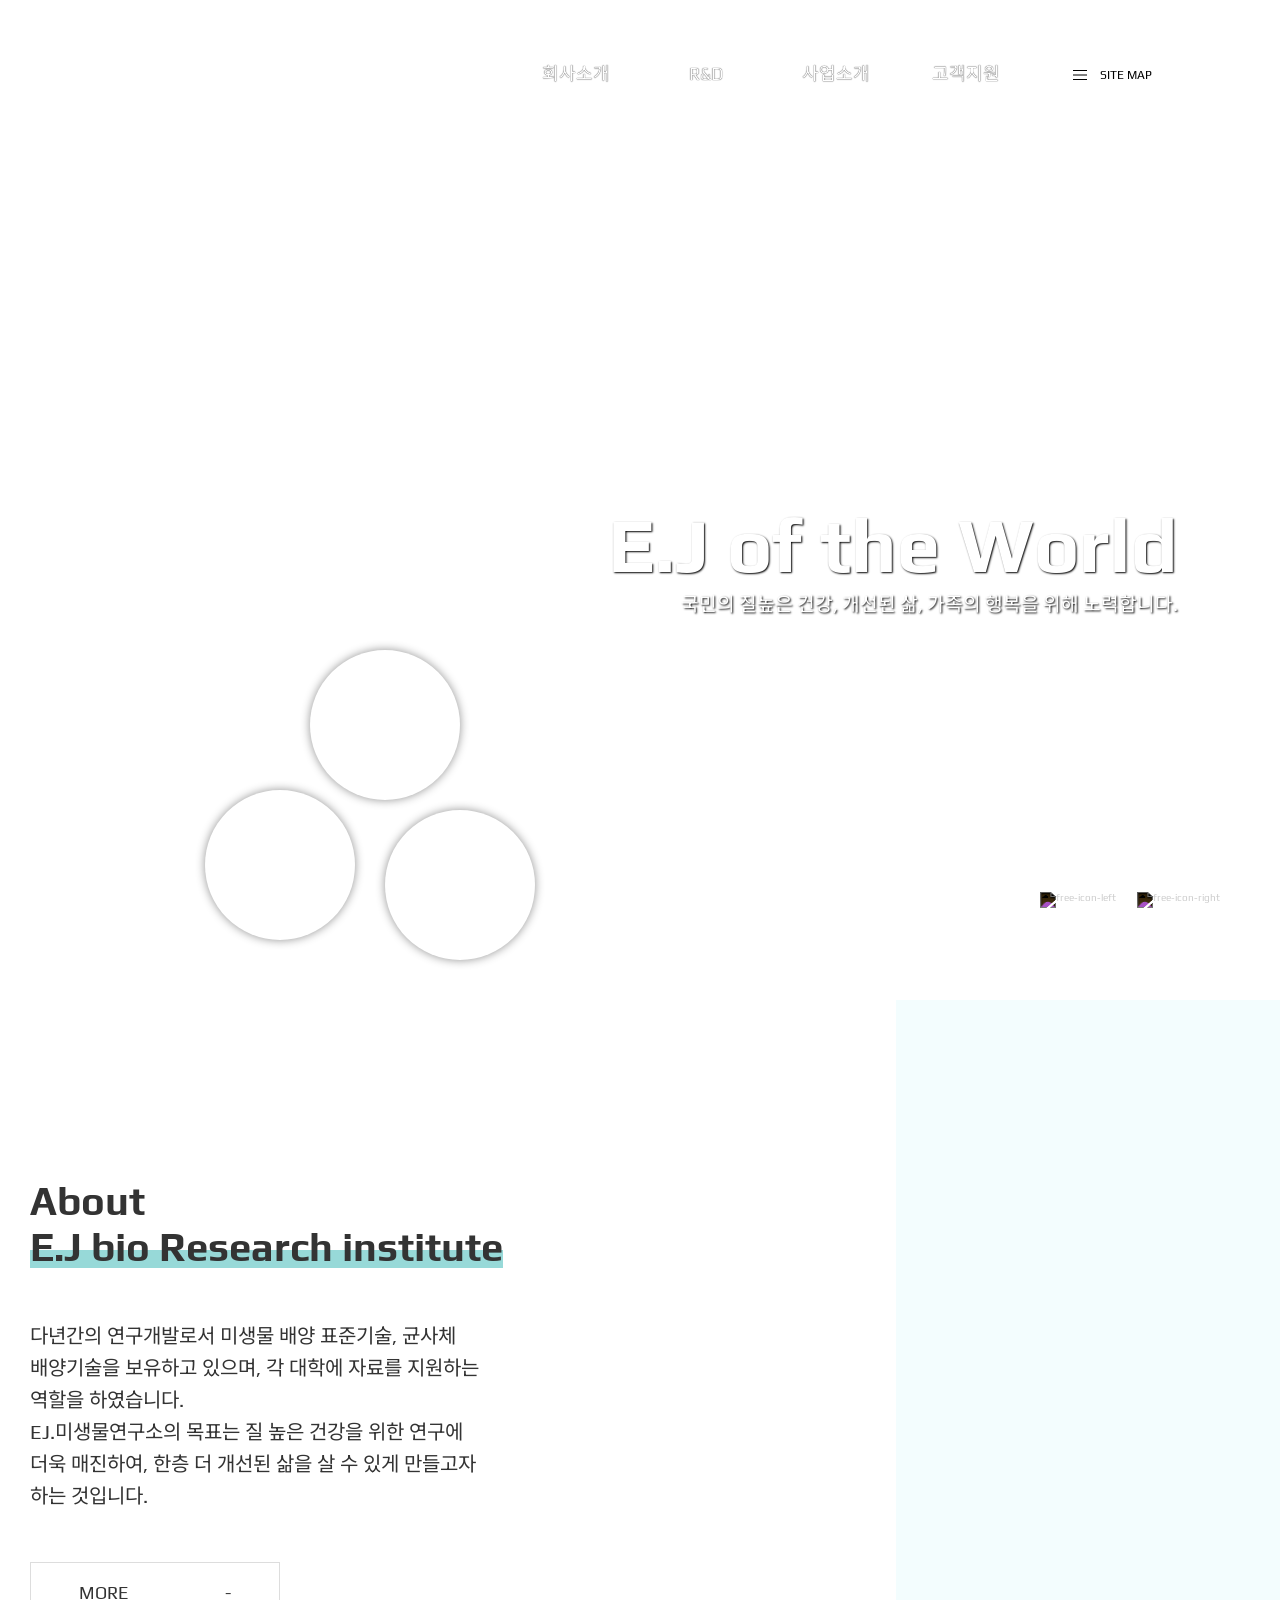
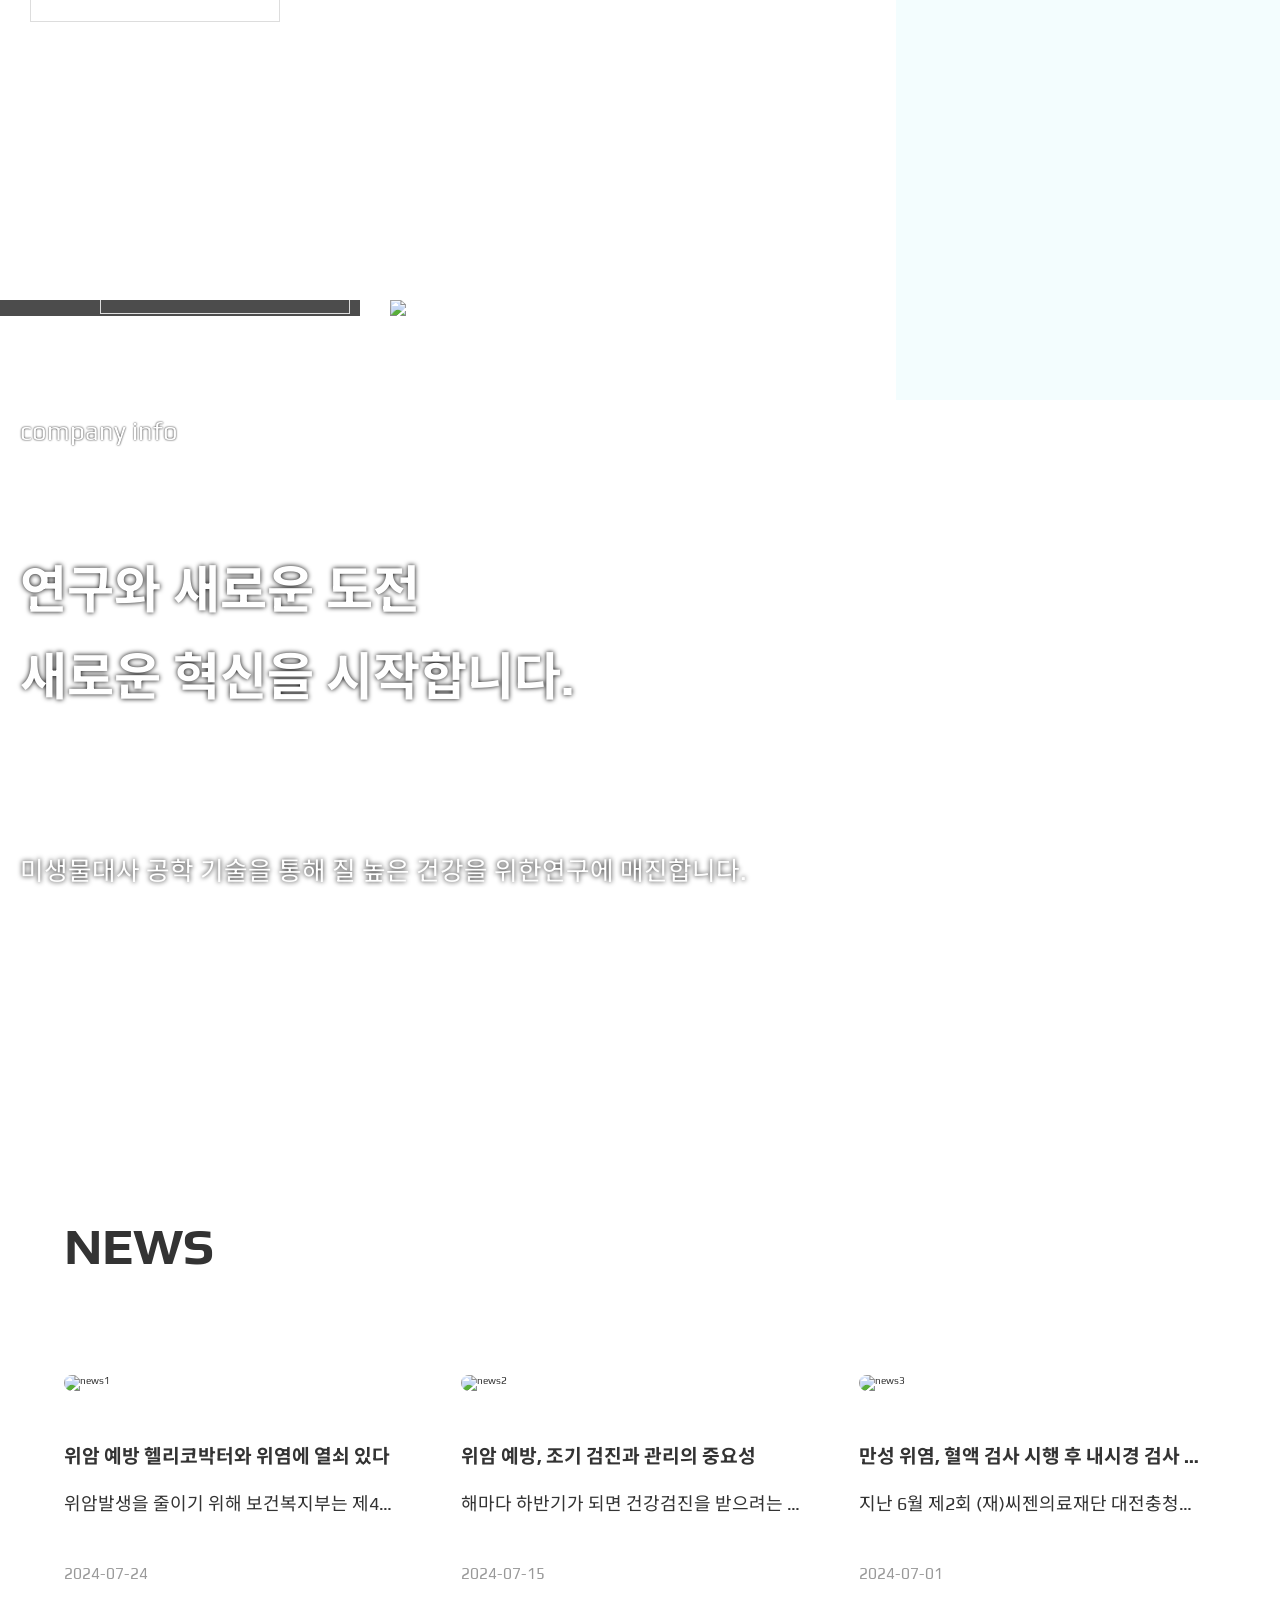
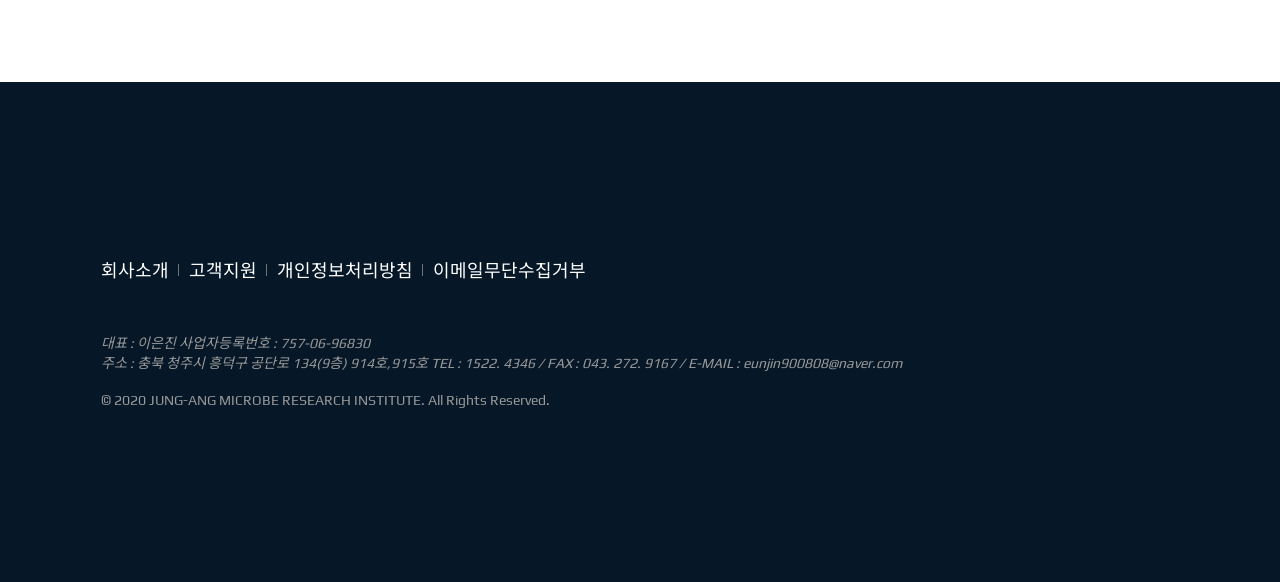
==== index.html @ 676cb013 "Add files via upload" ====
<!DOCTYPE html>
<html lang="en">
<head>
    <meta charset="UTF-8">
    <meta name="viewport" content="width=device-width, initial-scale=1.0">
    <title>Document</title>
    <link rel="stylesheet" href="css/reset.css">
    <link rel="stylesheet" href="css/main.css">
    <link rel="stylesheet" href="css/jquery.bxslider.min.css">
    <link rel="stylesheet" href="css/slick.css">
    <link rel="stylesheet" href="css/media.css">
    <link rel="stylesheet" href="css/aos.css">
    <script src="js/jquery-3.7.1.js"></script>
    <script src="js/main.js"></script>
    <script src="js/jquery.bxslider.js"></script>
    <script src="js/slick.js"></script>
    <script src="js/aos.js"></script>

</head>
<body>
    <div id="wrap">
        <header id="header">

            <div class="left">
                <div class="logo"><a href="index.html"></a></div>
                <div class="left_back">
                    <div></div>
                    <div></div>
                    <div></div>
                    <div></div>
                    <div></div>
                </div>
                    <ul class="img_button" id="bx-pager">
                        <li><a data-slide-index="0" href="#" class="img_button1"></a></li>
                        <li><a data-slide-index="1" href="#" class="img_button2"></a></li>
                        <li><a data-slide-index="2" href="#" class="img_button3"></a></li>
                    </ul><!-- img_button -->
            </div>

            <div class="right">
                <div class="slide_img">
                    <div class="slide_img_title" data-aos="fade-down">
                        <h1>E.J of the World</h1>
                        <p>국민의 질높은 건강, 개선된 삶, 가족의 행복을 위해 노력합니다.</p>
                    </div>
                    <ul class="bxslider bxslider-box">
                        <li class="bxslider_img1">
                            <div class="slide_move_img1"></div>
                        </li>
                        <li class="bxslider_img2">
                            <div class="slide_move_img2"></div>
                        </li>
                        <li class="bxslider_img3">
                            <div class="slide_move_img3"></div>
                        </li>
                    </ul>
                </div>

                <div class="button">
                    <a href="#">
                        <div class="prev" id="slider-prev"></div>
                    </a>
                    <a href="#">
                        <div class="next" id="slider-next"></div>
                    </a>
                </div><!-- button -->

            </div><!-- right -->

            <div class="h_inner">
                <nav class="nav">
                    <div class="logo"><a href="index.html"></a></div>
                    <ul class="main_menu">
                        <li><a href="#">회사소개</a>
                            <div class="line-container">
                                <div class="line"></div>
                            </div>
                            <ul class="sub">
                                <li><a href="sub1.html">인사말</a></li>
                                <li><a href="sub2.html">회사소개</a></li>
                                <li><a href="sub2.html">회사연혁</a></li>
                                <li><a href="sub1.html">cl소개</a></li>
                                <li><a href="sub1.html">찾아오시는길</a></li>
                            </ul><!-- sub -->
                        </li>
                        <li><a href="#">R&D</a>
                            <div class="line-container">
                                <div class="line"></div>
                            </div>
                            <ul class="sub">
                                <li><a href="sub4.html">연구소소개</a></li>
                                <li><a href="sub3.html">연구분야</a></li>
                                <li><a href="sub4.html">특허 및 상표등록</a></li>
                            </ul><!-- sub -->
                        </li>
                        <li><a href="#">사업소개</a>
                            <div class="line-container">
                                <div class="line"></div>
                            </div>
                            <ul class="sub">
                                <li><a href="sub5.html">의약품사업</a></li>
                                <li><a href="sub5.html">컨슈머사업</a></li>
                            </ul><!-- sub -->
                        </li>
                        <li><a href="#">고객지원</a>
                            <div class="line-container">
                                <div class="line"></div>
                            </div>
                            <ul class="sub">
                                <li><a href="sub6.html">문의게시판</a></li>
                                <li><a href="sub6.html">공지사항</a></li>
                            </ul><!-- sub -->
                        </li>
                        <li class="site_map">
                            <div>
                                <span></span>
                                <span></span>
                                <span></span>
                            </div>
                            <p>SITE MAP</p>
                        </li><!-- site_map -->
                        
                        <li class="lang">
                            <div><a href="#"></a></div>
                            <ul class="lang_sub">
                                <li><a href="#">KR</a></li>
                                <li><a href="#">EN</a></li>
                                <li><a href="#">CH</a></li>
                            </ul>
                        </li>
                    </ul><!-- main_menu -->
                </nav><!-- nav -->
                
                
                
            </div><!-- h_inner -->

            <!-- mobile -->
            
                <a href="#" class="m_cursor">
                    <div class="m-btn">
                            <span class="m_line"></span>
                            <span class="m_line"></span>
                            <span class="m_line"></span>
                    </div><!-- m-btn -->
                </a>


                <div class="m_right">
                    <div class="m_right_menu">
                        <a href="#" class="m_cursor">
                            <div class="m-btn">
                                    <span class="m_line"></span>
                                    <span class="m_line"></span>
                                    <span class="m_line"></span>
                            </div><!-- m-btn -->
                        </a>
                        <h2 class="m_logo"><a href="index.html"></a></h2>
                        
                        <ul class="m_util">
                            <li><a href="#"><svg xmlns="http://www.w3.org/2000/svg" viewBox="0 0 448 512"><!--!Font Awesome Free 6.6.0 by @fontawesome - https://fontawesome.com License - https://fontawesome.com/license/free Copyright 2024 Fonticons, Inc.--><path fill="#666666" d="M224 256A128 128 0 1 0 224 0a128 128 0 1 0 0 256zm-45.7 48C79.8 304 0 383.8 0 482.3C0 498.7 13.3 512 29.7 512l388.6 0c16.4 0 29.7-13.3 29.7-29.7C448 383.8 368.2 304 269.7 304l-91.4 0z"/></svg><span>로그인</span></a></li>
                            <li><a href="#"><svg xmlns="http://www.w3.org/2000/svg" viewBox="0 0 576 512"><!--!Font Awesome Free 6.6.0 by @fontawesome - https://fontawesome.com License - https://fontawesome.com/license/free Copyright 2024 Fonticons, Inc.--><path fill="#666666" d="M575.8 255.5c0 18-15 32.1-32 32.1l-32 0 .7 160.2c0 2.7-.2 5.4-.5 8.1l0 16.2c0 22.1-17.9 40-40 40l-16 0c-1.1 0-2.2 0-3.3-.1c-1.4 .1-2.8 .1-4.2 .1L416 512l-24 0c-22.1 0-40-17.9-40-40l0-24 0-64c0-17.7-14.3-32-32-32l-64 0c-17.7 0-32 14.3-32 32l0 64 0 24c0 22.1-17.9 40-40 40l-24 0-31.9 0c-1.5 0-3-.1-4.5-.2c-1.2 .1-2.4 .2-3.6 .2l-16 0c-22.1 0-40-17.9-40-40l0-112c0-.9 0-1.9 .1-2.8l0-69.7-32 0c-18 0-32-14-32-32.1c0-9 3-17 10-24L266.4 8c7-7 15-8 22-8s15 2 21 7L564.8 231.5c8 7 12 15 11 24z"/></svg><span>회원가입</span></a></li>
                        </ul><!-- m_util -->

                        <ul class="m_sub_util">
                            <li><a href="#">아이디 찾기</a></li>
                            <li><a href="#">비밀번호 찾기</a></li>
                            <li><a href="#">회원가입</a></li>
                        </ul>

                        <ul class="m_util_icon">
                            <li><a href="#"><img src="img/naver.png" alt="naver"></a></li>
                            <li><a href="#"><img src="img/kakao.png" alt="kakao"></a></li>
                        </ul>

                        <ul class="m_util_ipin">
                            <li><img src="img/ipin.gif" alt="ipin"></li>
                        </ul>

                        <ul class="m_search">
                            <input class="search_box">
                            <a href="#"><img src="img/search.png" alt="search"></a>
                        </ul>

                        <ul class="m_menu">
                            <li>
                                <a href="#">회사소개
                                    <div class="m-sub_btn">
                                        <span class="m_sub_line"></span>
                                        <span class="m_sub_line"></span>
                                    </div><!-- m-sub_btn -->
                                </a>
                                <ul class="m_sub">
                                    <li><a href="sub1.html">인사말</a></li>
                                    <li><a href="sub2.html">회사소개</a></li>
                                    <li><a href="sub1.html">회사연혁</a></li>
                                    <li><a href="sub2.html">cl소개</a></li>
                                    <li><a href="sub1.html">찾아오시는길</a></li>
                                </ul><!-- m_sub -->
                            </li>

                            <li>
                                <a href="#">R&D
                                    <div class="m-sub_btn">
                                        <span class="m_sub_line"></span>
                                        <span class="m_sub_line"></span>
                                    </div><!-- m-sub_btn -->
                                </a>
                                <ul class="m_sub">
                                    <li><a href="sub4.html">연구소소개</a></li>
                                    <li><a href="sub3.html">연구분야</a></li>
                                    <li><a href="sub4.html">특허 및 상표등록</a></li>
                                </ul><!-- m_sub -->
                            </li>

                            <li>
                                <a href="#">사업소개
                                    <div class="m-sub_btn">
                                        <span class="m_sub_line"></span>
                                        <span class="m_sub_line"></span>
                                    </div><!-- m-sub_btn -->
                                </a>
                                <ul class="m_sub">
                                    <li><a href="sub5.html">의약품사업</a></li>
                                    <li><a href="sub5.html">컨슈머사업</a></li>
                                </ul><!-- m_sub -->
                            </li>

                            <li>
                                <a href="#">고객지원
                                    <div class="m-sub_btn">
                                        <span class="m_sub_line"></span>
                                        <span class="m_sub_line"></span>
                                    </div><!-- m-sub_btn -->
                                </a>
                                <ul class="m_sub">
                                    <li><a href="sub6.html">문의게시판</a></li>
                                    <li><a href="sub6.html">공지사항</a></li>
                                </ul><!-- m_sub -->
                            </li>

                        </ul><!-- m_menu -->


                    </div><!-- m_right_menu -->
                    <div class="bg-gray"></div>
                </div><!-- m_right -->

        </header>

        <section class="container">
            <div class="cont_1">
                
                <div class="c1_left" data-aos="fade-right">
                    <h2>About <br>E.J bio Research institute <span></span></h2>
                    <p>
                        다년간의 연구개발로서 미생물 배양 표준기술, 균사체<br>
                        배양기술을 보유하고 있으며, 각 대학에 자료를 지원하는<br>
                        역할을 하였습니다. <br>
                        EJ.미생물연구소의 목표는 질 높은 건강을 위한 연구에<br>
                        더욱 매진하여, 한층 더 개선된 삶을 살 수 있게 만들고자<br>
                        하는 것입니다.
                    </p>
                    <a href="sub2.html" class="con_more">
                        <p>MORE</p>
                        <span>-</span>
                    </a>
                </div><!-- c1_left -->

                <div class="c1_right" data-aos="fade-left">
                    <div class="c1_img">
                        <div class="icon_img"></div>
                    </div><!-- c1_img -->
                </div><!-- c1_right -->

            <div class="cont1_bg"></div>

            </div><!-- cont_1 -->


            <!-- <div class="cont_bg">
                <div class="cont_2">

                    <div class="c2_left">
                        <div class="c2_left_img">
                            <div class="c2_left_img_bg"></div>
                        </div>
                        
                        <div class="c2_title" data-aos="fade-right">연구분야
                            <h2>대사질환</h2>
                            <p>
                            오토텍바이오는  lipid droplet을 타켓 <br>
                            오토파지를 통해 리소좀에서 분해하여 <br>
                            비만 및 당뇨를 치료하게 됩니다.
                            </p>
                            <a href="sub3.html" class="con_more">
                                <p>MORE</p>
                                <span>-</span>
                            </a>
                        </div>c2_title
                </div>c2_left
                    
                <div class="c_right">
                        <div class="c2_right_img" data-aos="fade-left"></div>
                        
                        <div class="c2_button">
                            <a href="#" class="c2_prev"></a>
                            <a href="#" class="c2_next"></a>
                        </div>button
                </div>c_right
                
                </div>cont_2 -->

                
            <div class="cont_bg">
                    <!-- <div class="m_c2_right">
                        <div class="m_c2_right_img" data-aos="fade-left">
                            <div class="m_c2_title" data-aos="fade-right">연구분야
                                <h2>대사질환</h2>
                                <p>
                                오토텍바이오는  lipid droplet을 타켓 <br>
                                오토파지를 통해 리소좀에서 분해하여 <br>
                                비만 및 당뇨를 치료하게 됩니다.
                                </p>
                                <a href="sub3.html" class="con_more">
                                    <p>MORE</p>
                                    <span>-</span>
                                </a>
                            </div>m_c2_title
                        </div>m_c2_right_img
                    </div>m_c2_right -->



                <div class="cont2_wrap">

                    <div class="m_c2_right">
                        <div class="m_c2_right_img" data-aos="fade-down"></div><!-- m_c2_right_img -->
                            <div class="m_c2_title" data-aos="fade-right">연구분야
                                <h2>대사질환</h2>
                                <p>
                                오토텍바이오는  lipid droplet을 타켓 <br>
                                오토파지를 통해 리소좀에서 분해하여 <br>
                                비만 및 당뇨를 치료하게 됩니다.
                                </p>
                                <a href="sub3.html" class="con_more">
                                    <p>MORE</p>
                                    <span>-</span>
                                </a>
                            </div><!-- m_c2_title -->
                    </div><!-- m_c2_right -->

                    <div class="cont_2">
                        <div class="slick_slide" data-aos="fade-down" data-aos-delay="100">
                            <div class="c2_box">
                                <img src="img/Cancer.jpg" alt="Cancer">
                                <div class="c2_title">연구분야
                                    <h2>대사질환</h2>
                                    <p>
                                    오토텍바이오는  lipid droplet을 타켓 <br>
                                    오토파지를 통해 리소좀에서 분해하여 <br>
                                    비만 및 당뇨를 치료하게 됩니다.
                                    </p>
                                    <a href="sub3.html" class="con_more">
                                        <p>MORE</p>
                                        <span>-</span>
                                    </a>
                                </div>
                            </div>
                            <div class="c2_box">
                                <img src="img/MetabolicSyndrome.jpg" alt="MetabolicSyndrome">
                                <div class="c2_title">연구분야
                                    <h2>알츠하이머</h2>
                                    <p>
                                    오토텍바이오의 단백질 표적분해기술은<br>
                                    악성 돌연변이 타우 올리고머 및 응집체를<br>
                                    제거함으로써 근본적인 치료법을 제시합니다.
                                    </p>
                                    <a href="sub3.html" class="con_more">
                                        <p>MORE</p>
                                        <span>-</span>
                                    </a>
                                </div>
                            </div>
                            <div class="c2_box">
                                <img src="img/Alzheimerdisease.jpg" alt="Alzheimer">
                                <div class="c2_title">연구분야
                                    <h2>근위축증</h2>
                                    <p>
                                        오토텍바이오에서 합성한 자가 포식 조절<br>
                                        화합물은 액틴 및 기타 세포 골격의 과도한 분해를<br>
                                        억제하여 듀센형 근이영양증의 잠재적인 치료법으로<br>
                                        근육 손상을 막을 수 있습니다.
                                    </p>
                                    <a href="sub3.html" class="con_more">
                                        <p>MORE</p>
                                        <span>-</span>
                                    </a>
                                </div>
                            </div>
                            <div class="c2_box">
                                <img src="img/MuscularDystrophy.jpg" alt="MuscularDystrophy">
                                <div class="c2_title">연구분야
                                    <h2>아밀로이드증</h2>
                                    <p>
                                    AUTOTAC은 아밀로이드 응집체의 표적<br>
                                    단백질을 분해시켜 아밀로이드증에 필수적인<br>
                                    병리학적 조직 침착을 막을 수 있게 지속적인<br>
                                    연구를 하고 있습니다.
                                    </p>
                                    <a href="sub3.html" class="con_more">
                                        <p>MORE</p>
                                        <span>-</span>
                                    </a>
                                </div>
                            </div>
                            <div class="c2_box">
                                <img src="img/Amyloidosis.jpg" alt="Amyloidosis">
                                <div class="c2_title">연구분야
                                    <h2>암</h2>
                                    <p>
                                    오토텍바이오는 kRAS 또는 p53을 표적으로<br>
                                    오토파지 기반 표적분해기술을 이용해 치료제<br>
                                    개발을 하고 있습니다.
                                    </p>
                                    <a href="sub3.html" class="con_more">
                                        <p>MORE</p>
                                        <span>-</span>
                                    </a>
                                </div>
                            </div>
                        </div>
                    </div><!-- cont_2 -->
                </div>
            
            <div class="cont_3" data-aos="fade-right" data-aos-delay="100">
                <div class="c3_title">company info
                    <h2>연구와 새로운 도전 <br>
                    새로운 혁신을 시작합니다.</h2>
                    <p>미생물대사 공학 기술을 통해 질 높은 건강을 위한연구에 매진합니다.</p>
                </div><!-- c3_title -->
                    
                    <div class="c3_button">
                        <a href="sub1.html">
                            <div class="c3_btn"><a href="#"></a></div>
                        </a>
                    </div><!-- button -->
                </div><!-- cont_3 -->
                
            </div><!-- cont_bg -->

            <div class="cont_4">
                <div class="cont_4_inner">

                    <h2 data-aos="fade-right" >NEWS</h2>

                    <ul class="c4_contents" data-aos="fade-down" data-aos-delay="300">
                        <li class="c4_contents_1">
                            <a href="#"><img src="img/news1.jpg" alt="news1"></a>
                            <h3>위암 예방 헬리코박터와 위염에 열쇠 있다</h3>
                            <p>위암발생을 줄이기 위해 보건복지부는 제4차 암관리계획에서 위암을 ‘예방이 가능한 암’으로 규정하고 헬리코박터균을 조기치료하는 방향을 새로운 검진정책으로 제시했다.</p>
                            <span>2024-07-24</span>
                        </li>
                        <li class="c4_contents_2">
                            <a href="#"><img src="img/news2.jpg" alt="news2"></a>
                            <h3>위암 예방, 조기 검진과 관리의 중요성</h3>
                            <p>해마다 하반기가 되면 건강검진을 받으려는 사람들이 많아진다. 건강검진은 건강하다고 생각하지만, 혹시 자각하지 못하는 병이 있을지, 건강 상태를 확인하며 필요한 예방조치를 하고 암을 조기에 발견하는 것이 목적이다.</p>
                            <span>2024-07-15</span>
                        </li>
                        <li class="c4_contents_3">
                            <a href="#"><img src="img/news3.jpg" alt="news3"></a>
                            <h3>만성 위염, 혈액 검사 시행 후 내시경 검사 필요해</h3>
                            <p>지난 6월 제2회 (재)씨젠의료재단 대전충청검사센터가 주관한 제 2회 대전충청 진단검사의학 학술 심포지엄에서 더만족병원 내과 안용환 교수는 만성 위염, 패러다임의 전환을 주제로 만성 위염 환자에 혈액검사(비침습적) 검사를 시행하여 위염의 중증도를 평가하고 헬리코박터 균 감염여부를 체크하여 제균치료를 고려하는 것이 필요하다고 발표했다.</p>
                            <span>2024-07-01</span>
                        </li>
                    </ul>

                </div><!-- cont_4_inner -->
            </div><!-- cont_4 -->

        </section>

        <footer class="footer">
            <div class="foot_inner">
                <div class="f_left">
                    <ul class="f_gnb">
                        <li><a href="sub2.html">회사소개</a></li>
                        <li><a href="sub6.html">고객지원</a></li>
                        <li><a href="#">개인정보처리방침</a></li>
                        <li><a href="#">이메일무단수집거부</a></li>
                    </ul><!-- f_gnb -->

                    <div class="address">
                        <address>
                            대표 : 이은진 사업자등록번호 : 757-06-96830 <br>
                            주소 : 충북 청주시 흥덕구 공단로 134(9층) 914호,915호 TEL : 1522. 4346 / FAX : 043. 272. 9167 / E-MAIL : eunjin900808@naver.com
                        </address>
                        <p>
                            © 2020 JUNG-ANG MICROBE RESEARCH INSTITUTE. All Rights Reserved.
                        </p>
                    </div><!-- address -->
                </div><!-- f_left -->
                <div class="f-right">
                    <ul class="sns">
                        <li><a href="#"></a></li>
                        <li><a href="#"></a></li>
                        <li><a href="#"></a></li>
                    </ul><!-- sns -->
                    <div class="f_logo">
                        <a href="index.html"></a>
                    </div><!-- f_logo -->
                </div><!-- f-right -->

            </div><!-- foot_inner -->
        </footer><!-- footer -->

            
        </div><!-- wrap -->
    </body>
    </html>
---- css/main.css ----
@charset "utf-8";

@import url('https://fonts.googleapis.com/css2?family=Noto+Sans+KR:wght@100..900&family=Play:wght@400;700&display=swap');

body{
    font-family:  "Play","Noto Sans KR", sans-serif;
    overflow-x: hidden;
    font-size: 10px;
    color: #333;
}

svg{width: 20px; height: 20px;}

#wrap{}

header{
    display: flex;
    justify-content: space-between;
    max-width: 1920px;
    margin: 0 auto;
    position: relative;
}

#header .left{
    height: 1000px;
    width: 260px;
    /* border: 1px solid red; */
    position: relative;
    left: 0;
    top: 0;
}

.left .logo{}

.left .logo a{
    display: block;
    height: 150px;
    width: 260px;
    background: white url(../img/icon_card_1_14.gif)no-repeat center center;
    background-size: contain;
}

.left .left_back{
    text-align: center;
    /* border: 1px solid blue; */
    height: 850px;
    overflow: hidden;
    position: relative;
}

.left .left_back div:nth-child(1){
    background: url(../img/pos.gif)no-repeat left;
    background-size: cover;
    width: 26%;
    height: 124%;
    left: 0;
    bottom: 0;
    opacity: 0.1;
    /* z-index: -1; */
}

.left .left_back div:nth-child(2){
    background: url(../img/po1.png.gif) no-repeat center center;
    background-size: cover;
    width: 180px;
    height: 180px;
    position: absolute;
    top: -70px;
    left: 120px;
    transform: rotate(90deg);
    opacity: 40%;
    z-index: -1;
    animation: icon_move1 7s infinite ease-in-out alternate;
}

.left .left_back div:nth-child(3){
    background: url(../img/po1.png.gif) no-repeat center center;
    background-size: cover;
    width: 180px;
    height: 180px;
    position: absolute;
    top: 180px;
    left: -30px;
    transform: rotate(-90deg);
    opacity: 40%;
    /* z-index: 50; */
    animation: icon_move2 7s infinite ease-in-out alternate;
}

.left .left_back div:nth-child(4){
    background: url(../img/po1.png.gif) no-repeat center center;
    background-size: cover;
    width: 180px;
    height: 180px;
    position: absolute;
    top: 430px;
    right: -50px;
    transform: rotate(-20deg);
    opacity: 40%;
    /* z-index: 50; */
    animation: icon_move2 7s infinite ease-in-out alternate;
}

.left .left_back div:nth-child(5){
    background: url(../img/po1.png.gif) no-repeat center center;
    background-size: cover;
    width: 180px;
    height: 180px;
    position: absolute;
    bottom: -50px;
    left: 20px;
    transform: rotate(60deg);
    opacity: 40%;
    /* z-index: 50; */
    animation: icon_move1 7s infinite ease-in-out alternate;
}

@keyframes icon_move1{
    0%,100%{transform: translateY(0%) rotate(0deg);}
    50%{transform: translateX(5%) translateY(5%) rotate(15deg);}
}

@keyframes icon_move2{
    0%,100%{transform: translateY(0%) rotate(0deg);}
    50%{transform: translateX(-5%) translateY(-5%) rotate(-15deg);}
}

.left .img_button{
    position: relative;
    left: 230px;
    bottom: 350px;
    /* border: 1px solid blueviolet; */
    /* width: calc(180px * 3 + 42px); */
    width: 300px;
    height: 300px;
    /* border-radius: 50%; */
    float: left;
    z-index: 500;
    /* border: 1px solid red; */
}

.left > ul > li{
    width: 150px;
    height: 150px;
    border-radius: 50%;
    /* border: 1px solid white; */
    /* width: calc(100% / 3); */
    float: left;
    margin-right: 20px;
    box-shadow: 0 0 10px rgb(146, 146, 146);
    overflow: hidden;
}

.left > ul > li:nth-child(1){
    position: absolute;
    left: 80px;
    top: 0px;
}
.left > ul > li:nth-child(2){
    position: absolute;
    left: -25px;
    bottom: 10px;
}
.left > ul > li:nth-child(3){
    position: absolute;
    right: -25px;
    bottom: -10px;
}

.left > ul > li > a.img_button1{
    display: block;
    width: 100%;
    height: 100%;
    background: url(../img/main22.jpg)no-repeat center center;
    background-size: cover;
    filter: grayscale(100%);
    transition: all 0.3s;
    bottom: 10px;
}
.left > ul > li > a.img_button2{
    display: block;
    width: 100%;
    height: 100%;
    background: url(../img/main1.jpg)no-repeat center center;
    background-size: cover;
    filter: grayscale(100%);
    transition: all 0.3s;


}
.left > ul > li > a.img_button3{
    display: block;
    height: 100%;
    width: 100%;
    background: url(../img/mian33.jpg)no-repeat center center;
    background-size: cover;
    filter: grayscale(100%);
    transition: all 0.3s;

}

#bx-pager a.active {
    filter: none;
    scale: 1.2;
}


#header .right{
    width: 100%;
    height: 1000px;
    position: relative;
    z-index: 100;
    overflow: hidden;
}



.slide_img{
    width: 100%;
    height: 1000px;
    z-index: 100;
}

@keyframes move {
    0%{transform: scale(1);}
    100%{transform: scale(1.2);}
}

.slide_move{}

.bxslider-box li{
    width: 100%;
    height: 1000px;
    position: relative;
    /* border: 1px solid green; */
    overflow: hidden;
}

.bxslider-box li > div {
    width: 100%;
    height: 100%;
    position: absolute;
}

.bxslider-box .slide_move_img1{
    background: url(../img/main22.jpg) no-repeat center center;
    background-size: cover;
    animation: move 7s infinite;
}
.bxslider-box .slide_move_img2{
    background: url(../img/main1.jpg) no-repeat center center;
    background-size: cover;
    animation: move 7s infinite;
}
.bxslider-box .slide_move_img3{
    background: url(../img/mian33.jpg) no-repeat center center;
    background-size: cover;
    animation: move 7s infinite;
}

.slide_img .bx-wrapper {
    box-shadow: none;
    border: 0;
}

.bxslider-box {
    width: 100%;
    height: 100%;
}




.slide_img_title{
    position: absolute;
    top: 50%;
    transform: translateY(-50%);
    right: 10%;
    color: white;
    text-shadow: 1px 1px 2px black;
    white-space: nowrap;
    z-index: 500;
    text-align: right;
}

.slide_img_title > h1{
    font-size: clamp(70px, 6vw, 95px);
}

.slide_img_title > p{
    font-size: clamp(10px, 1.5vw, 20px);
}


.right .button{
    width: 200px;
    height: 100px;
    display: flex;
    align-items: center;
    justify-content: space-around;
    position: absolute;
    bottom: 50px;
    right: 50px;
    z-index: 500;
    filter: invert(100%);
}


/* h_inner 영역 */

.h_inner{
    position: absolute;
    top: 0;
    right: 0;
    height: 150px;
    max-width: 1620px;
    z-index: 500;
    padding-right: 50px;
}

nav{
    display: flex;
    justify-content: end;
}

.nav .logo{
    display: none;
    width: 260px;
    height: 150px;
}

.nav .logo a{
    background: url(../img/iconlogo.png)no-repeat center center;
    display: block;
    background-size: contain;
    width: 100%;
    height: 100%;
}

.main_menu{
    height: 150px;
    display: flex;
    justify-content: right;
    align-items: center;
    /* border: 1px solid red; */
}

.main_menu > li{position: relative;}

.main_menu > li > a{
    display: block;
    color: white;
    font-size: 1.8em;
    /* border: 1px solid red; */
    margin: 30px;
    width: 70px;
    height: 40px;
    line-height: 40px;
    border-bottom: 3px solid rgb(151, 199, 151, 0);
    text-align: center;
    /* position: relative; */
    text-shadow: 0px 0px 1px black;
}

.line-container {
    position: relative;
    left: 30px;
    top: -32px;
    width: 70px;
    height: 3px;
    overflow: hidden;
}

.line {
    position: absolute;
    height: 70px;
    width: 0;
    background-color: rgb(100, 194, 201);
    left: 50%;
    transform: translateX(-50%);
    animation: expandSides 0.5s forwards;
    display: none;
}

@keyframes expandSides {
    0% {
        width: 0;
    }
    100% {
        width: 100%;
    }
}

.sub{
    position: absolute;
    top: 80px;
    left: 50%;
    transform: translateX(-50%);
    width: 160px;
    /* height: auto; */
    font-size: 16px;
    color: white;
    /* border: 1px solid red; */
    display: none;
    padding: 20px;
    background-color:  rgb(100, 194, 201);

}

.sub li{
    margin-bottom: 10px;
    /* border: 1px solid tan; */
}

.sub li:last-child{margin-bottom: 0 !important}
.sub li > a{
    display: block;
    color:  rgb(181, 244, 248);
    /* opacity: 0; */
    /* border: 1px solid rgb(68, 0, 255); */
    /* height: auto; */
    text-align: center;

}

.sub li:hover a{
    color: white;
}

.site_map{
    margin: 0 0px 0 20px;
    min-width: 125px;
    height: 34px;
    line-height: 34px;
    background-color: white;
    border-radius: 20px;
    display: flex;
    justify-content: center;
    align-items: center;
    cursor: pointer;
    white-space: nowrap;

}

.site_map div{
    width: 30px;
    height: 34px;
    /* border: 1px solid black; */
    position: relative;
    top: 50%;
    transform: translateY(-50%);
    margin-right: 5px;
    margin-left: -10px;
}
.site_map div span:nth-child(1){
    display: block;
    width: 14px;
    height: 1px;
    background-color: black;
    position: absolute;
    top: 12px;
    left: 50%;
    transform: translateX(-50%);
}
.site_map div span:nth-child(2){
    display: block;
    width: 14px;
    height: 1px;
    background-color: black;
    position: absolute;
    top: 50%;
    left: 50%;
    transform: translate(-50%,-50%);
}
.site_map div span:nth-child(3){
    display: block;
    width: 14px;
    height: 1px;
    background-color: black;
    position: absolute;
    bottom: 12px;
    left: 50%;
    transform: translateX(-50%);
}


.site_map p{
    font-size: 12px;
    color: black;
    /* text-align: center; */
    /* border: 1px solid gold; */
}



.lang{
    min-width: 34px;
    height: 34px;
    border-radius: 50px;
    background-color: rgb(255, 255, 255);
    margin-left: 20px;
    font-size: 12px;
    font-weight: bold;
}
.lang div a{
    width: 50%;
    height: 50%;
    background:url("../img/icon_lang.gif") no-repeat center center;
    background-size: cover;
    position: absolute;
    top: 50%;
    left: 50%;
    transform: translate(-50%, -50%);
    /* border: 1px solid rebeccapurple; */
    z-index: 100;
}

.lang ul{
    width: 34px;
    height: 90px;
    background-color: rgb(255, 255, 255);
    border-radius: 0 0 30px 30px;
    position: absolute;
    top: 50%;
    display: none;
}

.lang ul li{
    text-align: center;
    margin: 5px;
    /* border: 1px solid red; */
}

.lang ul li:nth-child(1){
    margin-top: 20px;
}




/* 모바일 삼선버튼 */

.m_cursor{
    display: none;
    position: absolute;
    top: 65px;
    right: 50px;
    z-index: 1000;
    width: 26px;
}
.m-btn{
    width: 26px;
    height: 20px;
    display: flex;
    justify-content: space-between;
    align-items: center;
    flex-direction: column;
    /* border: 1px solid red; */
    transition: all 0.2s;
}

.m-btn span.m_line{
    display: block;
    width: 26px;
    height: 2px;
    /* margin: 5px auto; */
    background-color: rgb(255, 255, 255);
    transition: all 0.3s;
}

.m_cursor.act{
    top: 30px;
    right: 20px;
}

.m-btn.act{
    animation: smallbig 0.6s forwards;
    width: 28px;
    height: 28px;
}

.m-btn.act span:nth-child(1){
    transform: translateY(13px) rotate(45deg);
    transition-delay: 0.2s;
    width: 26px;
    background-color:  #333;
}

.m-btn.act span:nth-child(2){
    opacity: 0;
    transition-delay: 0.2s;
}

.m-btn.act span:nth-child(3){
    width: 26px;
    transform: translateY(-13px) rotate(-45deg);
    transition-delay: 0.2s;
    background-color:  #333;

}

@keyframes smallbig{
    0%,100%{
        transform: scale(1);
    }
    50%{
        transform: scale(0);
    }
}

.m_right{
    position: fixed;
    top: 0;
    right: 0;
    bottom: 0;
    right: 0;
    display: none;
    z-index: 1000;

}

.m_right .m_right_menu{
    position: absolute;
    top: 0;
    right: -390px;
    background-color: #ffffff;
    width: 390px;
    height: 100vh;
    transition: all 0.5s;
    overflow-y: scroll;
    display: none;
}

.m_right .m_right_menu.on {
    right: 0;
    transition: all 0.5s;
}


.m_logo{
    height: 105px;
}

.m_logo a{
    display: block;
    background: url(../img/iconlogo.gif)no-repeat center center;
    background-size: contain;
    /* border: 1px solid red; */
    width: 200px;
    height: 100px;
    margin-left: 20px;
}


.m_util {
    display: flex;
    text-align: center;
    align-items: center;
    width: 100%;
    height: 68px;
    border-top: 1px solid #ddd;
    border-bottom: 1px solid #ddd;
}


.m_util > li{
    width: 50%;
    display: flex;
    /* border: 1px solid red; */
    height: 65px;
    align-items: center;
    justify-content: center;
    border-right: 1px solid #ddd;
    font-size: 1.4em;
    color: #666;
}

.m_util > li:last-child{border-right: none;}

.m_util > li> a{
    display: block;}

.m_util > li> a span{
    display: block;
}

.m_util > li> a:hover{
    color: #555
}

.m_sub_util{
    padding: 20px 0;
    display: flex;
    justify-content: center;
}

.m_sub_util li{}

.m_sub_util li a{
    display: block;
    font-size: 12px;
    color: #666;
    font-weight: 600;
    margin: 0 15px;
    
}

.m_util_icon{
    display: flex;
    justify-content: space-between;
    margin: 0 auto;
    max-width: 310px;
    height: 33px;
    /* border: 1px solid red; */
}

.m_util_icon li{
    width: calc(100% / 2 - 5px);
}

.m_util_icon li a{
    display: block;
}

.m_util_icon li a img{
    display: block;
    height: 33px;
    width: 100%;
}

.m_util_ipin{
    text-align: center;
    margin-top: 10px;
}

.m_search{
    position: relative;
    max-width: 310px;
    margin: 15px auto;
}

.m_search .search_box{
    border: 3px solid #4399df;
    width: 100%;
    height: 50px;
    border-radius: 10px;
    padding-left: 20px;
    
}

.m_search a{
    position: absolute;
    top: 50%;
    transform: translateY(-50%);
    right: 10px;
    width: 25px;
    height: 25px;
    /* border: 1px solid rgb(0, 255, 98); */
}

.m_search a img{
    width: 100%;
}


.m_menu{
    margin-top: 10px;
    max-width: 310px;
    margin: 0 auto;
}

.m_menu > li{}

.m_menu > li > a{
    display: block;
    height: 60px;
    line-height: 60px;
    border-bottom: 1px solid #d1d1d1;
    /* border: 1px solid red; */
    font-size: 20px;
}
.m_menu > li .m_sub{
    margin-top: 10px;
    display: none;
}

.m_menu > li .m_sub li{}
.m_menu > li .m_sub li a{
    padding: 10px 0;
    display: block;
    color: #333;
    font-size: 16px;
}

.m_menu > li .m_sub li a:hover{
    color: #4399df;
}

.m_menu > li > a{
    display: flex;
    justify-content: space-between;
    /* border: 1px solid wheat; */
}

.m-sub_btn{
    /* border: 1px solid red; */
    width: 60px;
    height: 60px;
    display: flex;
    flex-direction: column;
    justify-content: center;
    align-items: center;
    transition: all 0.2s;
}

.m-sub_btn span.m_sub_line{
    display: block;
    width: 10px;
    height: 2px;
    transition: all 0.3s;
    border: 1px solid  #d1d1d1;
}

.m-sub_btn span:nth-child(1){
    transition-delay: 0.2s;
}

.m-sub_btn span:nth-child(2){
    transform: translateY(-2px) rotate(90deg);
    transition-delay: 0.2s;
}

.m-sub_btn.on span:nth-child(1){
    transition-delay: 0.2s;
}

.m-sub_btn.on span:nth-child(2){
    transform: translateY(-2px) rotate(0deg);
    transition-delay: 0.2s;
}





/* container 영역*/
.container{}


/* cont_1영역 */
.cont_1{
    height: 800px;
    margin: 0 auto;
    max-width: 1620px;
    display: flex;
    justify-content: space-between;
    align-items: center;
    width: 100%;
    /* border: 1px solid salmon; */
    position: relative;
}

.c1_left{
    margin-left: 30px;
}

.c1_left h2{
    font-size: clamp(16px, 4vw, 40px);
    white-space: nowrap;
    position: relative;
}

.c1_left h2 span{
    display: block;
    height: 20%;
    width: 100%;
    background-color: #97d9d8;
    position: absolute;
    bottom: 2px;
    left: 0;
    z-index: -1;

}

.c1_left > p{
    margin-top: 50px;
    font-size: clamp(12px, 2vw, 20px);
    white-space: nowrap;
    line-height: 1.6;
    margin-bottom: 50px;
}

.con_more{
    width: 250px;
    height: 60px;
    line-height: 60px;
    border: 1px solid #ddd;
    text-align: center;
    display: flex;
    justify-content: space-around;
    margin-top: 20px;
    font-size: clamp(10px, 2vw, 18px);
}

.con_more:hover{
    background-color: #97d9d8;
    border: none;
}


.c1_right{
    width: 50%;
    margin: 0 90px 0 30px;
}

.c1_img{
    width: 100%;
    height: 418px;
    background: url(../img/cont1.jpg) no-repeat center center;
    background-size: cover;
    position: relative;
}


.icon_img{
    height: 60%;
    width: 100%;
    max-width: 210px;
    background: url(../img/po.gif) no-repeat center center;
    background-size: cover;
    position: absolute;
    top: -23%;
    right: -50px;
    animation: icon_move 7s infinite ease-in-out alternate;

}

/* @keyframes icon_move{
    0%,100%{transform: translateY(0%) rotate(0deg);}
    40%{transform: translateY(20%) rotate(-25deg);}
    80%{transform: rotate(25deg);}
} */

@keyframes icon_move{
    0%,100%{transform: translateY(0%) rotate(0deg);}
    50%{transform: translateY(-5%) rotate(-15deg);}
}


.cont1_bg{
    width: calc(30% + 150px);
    height: 1000px;
    background-color: #f3fdfe;
    position: absolute;
    top: 0;
    right: -150px;
    z-index: -1;
}

.cont_bg{
    height: auto;
    padding-bottom: 100px;
    width: 100%;
    background: url(../img/mv02.jpg) no-repeat left center;
    background-size: cover;
    color: white;
    max-width: 1920px;
    margin: 0 auto;
    background-attachment:fixed;
}


/* cont_2영역 */


/* .m_c2_left{
    width: 30%;
    position: relative;
}

.m_c2_left_img_bg{
    width: 100%;
    height: 100%;
    position: absolute;
    top: 0;
    left: 0;
    background-color: rgb(0, 0, 0, 0.7);
}


.m_c2_left_img{
    height: 100%;
    background-image: url(../img/Cancer.jpg);
    background-repeat: no-repeat;
    background-position: center;
    background-size: cover;
} */

/* .m_c2_title > a.con_more{
    width: 250px;
    height: 60px;
    line-height: 60px;
    border: 1px solid #ddd;
    text-align: center;
    display: flex;
    justify-content: space-around;
    margin-top: 20px;
    box-shadow: 0px 0px 1px black;
    text-shadow: 0 0 1px black;
}

.m_c2_title > a.con_more:hover{
    background-color: #97d9d8;
    color: #333;
    border: none;
    box-shadow: none;
    text-shadow: none;
} */

.m_c2_right{
    width: 100%;
    height: 500px;
    position: relative;
    display: none;
}

.m_c2_right_img{
    height: 100%;
    background: url(../img/MetabolicSyndrome.jpg) no-repeat center center;
    background-size: cover;
}

.m_c2_title{
    font-size: clamp(10px, 2vw, 18px);
    position: absolute;
    top: 30%;
    left: 70px;
    text-shadow: 0px 0px 1px black;
}

.m_c2_title h2{
    font-size: clamp(40px, 4vw, 70px);
    white-space: nowrap;
}

.m_c2_title > p{
    margin-top: 20px;
    font-size: clamp(10px, 2vw, 18px);
    white-space: nowrap;
    line-height: 1.6;
}


.cont_2{
    position: relative;
    width: 100%;
    height: auto;
    padding-top: 100px;
    display: flex;
    justify-content: space-between;
    overflow: hidden;
}

.c2_box {
    position: relative;
    max-height: 700px;
}

.slick-current .c2_title {
    opacity: 1;
    transform: translateX(-20%);
    transition: opacity .8s ease-in-out, transform .8s ease-in-out;
}

.c2_title{
    opacity: 0;
    transform: translate3d(-500px, 0, 0);
    font-size: clamp(10px, 2vw, 18px);
    /* border: 1px solid blue; */
    position: absolute;
    bottom: 10%;
    right: 20px;
    text-shadow: 0px 0px 1px black;
    z-index: 500;
    width: 200px;
    /* border: 1px solid wheat; */
}

.c2_title h2{
    font-size: clamp(40px, 4vw, 70px);
    white-space: nowrap;
}

.c2_title > p{
    margin-top: 20px;
    font-size: clamp(10px, 2vw, 18px);
    white-space: nowrap;
    line-height: 1.6;
}

/* .c2_title > a.con_more{
    width: 250px;
    height: 60px;
    line-height: 60px;
    border: 1px solid #ddd;
    text-align: center;
    display: flex;
    justify-content: space-around;
    margin-top: 20px;
    box-shadow: 0px 0px 1px black;
    text-shadow: 0 0 1px black;
}

.c2_title > a.con_more:hover{
    background-color: #97d9d8;
    color: #333;
    border: none;
    box-shadow: none;
    text-shadow: none;
} */

.slick-slider {
    width: 145%;
    left: -42%;
}

.slick-slide {
    position: relative;
    margin-right: 30px;
    height: auto;
}

.slick-slide::after {
    content: '';
    display: block;
    position: absolute;
    top: 0;
    left: 0;
    width: 100%;
    height: 100%;
    background-color: rgb(0, 0, 0, 0.7);
    opacity: 0;
    transition: opacity .8s ease-in-out;
}

.slick-slide.slick-current::after {
    opacity: 1;
}

.slick-slide img {
    width: 100%;
    /* border: 1px solid rebeccapurple; */
}

.slick-arrow {
    position: absolute;
    bottom: 65px;
    width: 70px;
    height: 70px;
    filter: invert(100%);
    border: 0;
    font-size: 0;
    cursor: pointer;
    z-index: 500;
}

.slick-arrow.slick-prev {
    background: url(../img/free-icon-left.png)no-repeat center center;
    background-size: contain;
    right: 250px;
}

.slick-arrow.slick-next {
    background: url(../img/free-icon-right.png)no-repeat center center;
    background-size: contain;
    right: 150px;
}

.cont_3{
    width: 100%;
    max-width: 1620px;
    height: 700px;
    padding-top: 100px;
    margin: 0 auto;
    position: relative;
}

.cont_3 .c3_title{
    font-size: clamp(16px, 2vw, 40px);
    text-shadow: 0 0 2px black;
    margin-left: 20px;
}

.cont_3 .c3_title h2{
    margin-top: 100px;
    font-size: clamp(40px, 4vw, 70px);
    text-shadow: 0 0 5px black;
    line-height: 1.7;
}

.cont_3 .c3_title p{
    margin-top: 130px;
    text-shadow: 0 0 5px black;
    font-size: clamp(16px, 2vw, 40px);

}


.c3_button{
    width: 130px;
    height: 130px;
    position: absolute;
    bottom: 50%;
    transform: translateY(50%);
    right: 30%;
    z-index: 500;
    filter: invert(100%);
    background: url(../img/free-icon-bigright.png)no-repeat center center;
    background-size: cover;
    
}

.c3_button > a{
    display: block;
    width: 100%;
    height: 100%;
}



/* .c3_btn span:nth-child(1){
    position: absolute;
    top: 45%;
    left: calc(50% + 20px);
    transform: translateX(-50%) rotate(40deg);
    width: 26px;
    height: 1px;
    background-color: white;
}

.c3_btn span:nth-child(2){
    position: absolute;
    left: 50%;
    top: 50%;
    transform: translate(-50%, -50%);
    width: 58px;
    height: 1px;
    background-color: white;
}

.c3_btn span:nth-child(3){
    position: absolute;
    bottom: 45%;
    left: calc(50% + 20px);
    transform: translateX(-50%) rotate(-40deg);
    width: 26px;
    height: 1px;
    background-color: white;
} */

/* cont_4 영역 */

.cont_4{
}

.cont_4_inner{
    width: 90%;
    max-width: 1620px;
    margin: 100px auto;
    position: relative;
    /* border: 1px solid red; */
}

.cont_4_inner h2{
    font-size: clamp(40px, 4vw, 70px);}

.c4_contents{
    margin-top: 100px;
    display: flex;
    justify-content: space-between;
}

.c4_contents li{
    width: 31%;
}

.c4_contents li:first-child{padding-left: 0;}

.c4_contents li a{
    display: block;
    height: auto;
    width: 100%;
}

.c4_contents li a img{
    display: block;
    border-radius: 20px;
    /* border: 1px solid red; */
    height: auto;
    width: 100%;
}

.c4_contents li h3{
    margin-top: 50px;
    font-size: clamp(16px, 1.5vw, 40px);
    white-space: nowrap;
    text-overflow: ellipsis;
    overflow: hidden;
    
}

.c4_contents li p{
    width: 95%;
    margin-top: 20px;
    font-size: clamp(10px, 1.5vw, 18px);
    white-space: nowrap;
    text-overflow: ellipsis;
    overflow: hidden;
}

.c4_contents li span{
    font-size: clamp(10px, 1.2vw, 18px);
    display: block;
    color: #999;
    margin-top: 50px;
}


/* .c4_contents_1 a{
    background: url(../img/news1.jpg) no-repeat center center;
}

.c4_contents_2 a{
    background: url(../img/news2.jpg) no-repeat center center;
}

.c4_contents_3 a{
    background: url(../img/news3.jpg) no-repeat top center;
} */

.footer{
    background-color: #061727;
    height: 500px;
    width: 100%;
    max-width: 1920px;
    margin: 0 auto;
    color: white;
}

.foot_inner{
    width: 90%;
    height: 100%;
    max-width: 1620px;
    margin: 0 auto;
    display: flex;
    align-items: center;
    justify-content: center;
}

.f_left{
    /* border: 1px solid white; */
    margin-right: 10vw;
}

.f_gnb{
    display: flex;
    font-size: clamp(10px, 2vw, 18px);
    white-space: nowrap;
}

.f_gnb li{
    margin-right: 20px;
    position: relative;

}

.f_gnb li a::after{
    content: "";
    position: absolute;
    width: 1px;
    height: 12px;
    background-color: rgb(114, 114, 114);
    right: -10px;
    top: 8px;
}

.f_gnb li:last-child a::after{display: none;}


.address{
    margin-top: 50px;
    color: #999;
    font-size: clamp(6px, 1.5vw, 14px);
}

.address p{
    margin-top: 20px;
}

.sns{
    display: flex;
    justify-content: center;
    filter: invert(100%);
}

.sns li{
    margin: 10px;
    width: 18px;
    height: 18px;
}

.sns li a{
    display: block;
    width: 18px;
    height: 18px;
}

.sns li:nth-child(1){background: url(../img/sns1.png)no-repeat center center; background-size: cover;}
.sns li:nth-child(2){background: url(../img/sns2.png)no-repeat center center; background-size: cover;}
.sns li:nth-child(3){background: url(../img/sns3.png)no-repeat center center; background-size: cover;}


.f_logo a{
    display: block;
    background: url(../img/iconlogo.png)no-repeat center center;
    background-size: cover;
    width: 150px;
    height: 150px;
    /* border: 1px solid red; */
}
---- css/media.css ----
@charset "utf-8";

@media screen and (max-width: 1024px){
    #header .left{
        display: none;
    }

    #header .right{
        height: 800px;
    }

    .slide_img_title{
        right: 0;
        left: 0;
        text-align: center;
        
    }

    .slide_img_title > h1{
        font-size: clamp(40px, 8vw, 95px);
    }


    .right .button{
        display: none;
    }

    .h_inner{
        width: 100%;
    }

    .nav{justify-content: space-between;}

    .nav .main_menu{
        display: none;
    }

    .main_menu{
        justify-content: center;
    }

    .nav .logo{
        display: block;}

    .nav .logo img{
        height: 150px;
        /* border: 1px solid rebeccapurple; */
    }
    

    .m_cursor{
        display: block;
    }

    .m_right .m_right_menu{
        display: block;
    }

    /* container 영역*/

    .container{
        margin: 0 auto;
    }
    
    .cont_1{
        width: 90%;
        flex-direction: column-reverse;
        /* border: 1px solid red; */
        height: auto;
        padding-top: 80px;
    }

    .c1_left{
        margin-left: 0;
        width: 100%;
        justify-content: center;
    }

    .c1_left h2{
        margin-top: 30px;
    }

    .c1_left > p{
        margin-top: 30px;
        margin-bottom: 30px;
    }

    .con_more{
        width: 150px;
        height: 40px;
        line-height: 40px;
        margin-bottom: 50px;
    }
    
    .c1_right{
        width: 100%;
        margin: 0;
    }

    .cont1_bg{
        display: none;
    }

    .cont_2{
        max-height: 500px;
    }

    .slick-current .c2_title{
        transform: translateX(10%);
    }

    .c2_title{
        bottom: 30%;
    }

    .c2_title > p{
        display: none;
    }

    .cont_3{
        width: 90%;
        height: 500px;
    }

    .cont_3 .c3_title h2{
        margin-top: 80px;
    }

    .cont_3 .c3_title p{
        margin-top: 100px;
    }

    .c3_button{
        width: 100px;
        height: 100px;
        position: absolute;
        bottom: 50%;
        transform: translateY(50%);
        right: 30%;
        z-index: 500;
        filter: invert(100%);
        right: 20%;
        
    }

    .cont_4_inner{
        margin: 50px auto
    }

    .c4_contents{
        flex-direction: column;
        margin-top: 50px;
    }

    .c4_contents li{
        width: 100%;
        margin-bottom: 50px;
        padding-left: 0;
    }

    .footer{
        height: 340px;
        padding-bottom: 30px;
    }

    .foot_inner{
        flex-direction: column-reverse;
        align-items: start;
    }

    .c4_button{
        display: none;
    }


    .f_left{
        margin-right: 0;
    }

    .f-right{
        display: flex;
        flex-flow: row-reverse;
        align-items: end;
    }
    
    .sns{
        margin: 0 0 20px 30px;
    }




}/* ipad pro - 1024x1366 */

@media screen and (max-width: 820px){


    .cont_2{
        display: none;
    }

    .m_c2_right{
        display: block;
        padding-top: 80px;
        margin-bottom: 80px;
    }

    .slick-slider{display: none;}


    .cont_3{
        padding-top: 50px;
    }

    .cont_3 .c3_title{
        text-align: center;
        margin-left: 0px;
    }

    .cont_3 .c3_title h2{
        margin-top: 50px;
        font-size: clamp(20px, 4vw, 70px);
    }

    .cont_3 .c3_title p{
        display: none;
    }

    .c3_button{
        top: 80%;
        left: 50%;
        transform: translateX(-50%);
        width: 80px;
        height: 80px;
        right: 20%;
    }

    .cont_3{
        height: 300px;
    }

    .icon_img{
        height: 50%;
        top: -18%;
        right: -60px;
    }

    .cont_3{
        padding-top: 0;
    }







}/* ipad air - 820x1180px */

@media screen and (max-width: 430px){

    .slide_img_title > h1{
        font-size: clamp(40px, 8vw, 70px);
    }

    .c1_img{
        height: 200px;
    }

    .cont_bg{
        padding-bottom: 0;
    }

    .cont_3 .c3_title h2{
        white-space: nowrap;
    }

    .c3_button{
        width: 60px;
        height: 60px;
        top: 70%;
        left: 50%;
        transform: translateX(-50%);
    }

    .icon_img{display: none;}

    

}/* iphone 14 pro max - 430x932 px*/
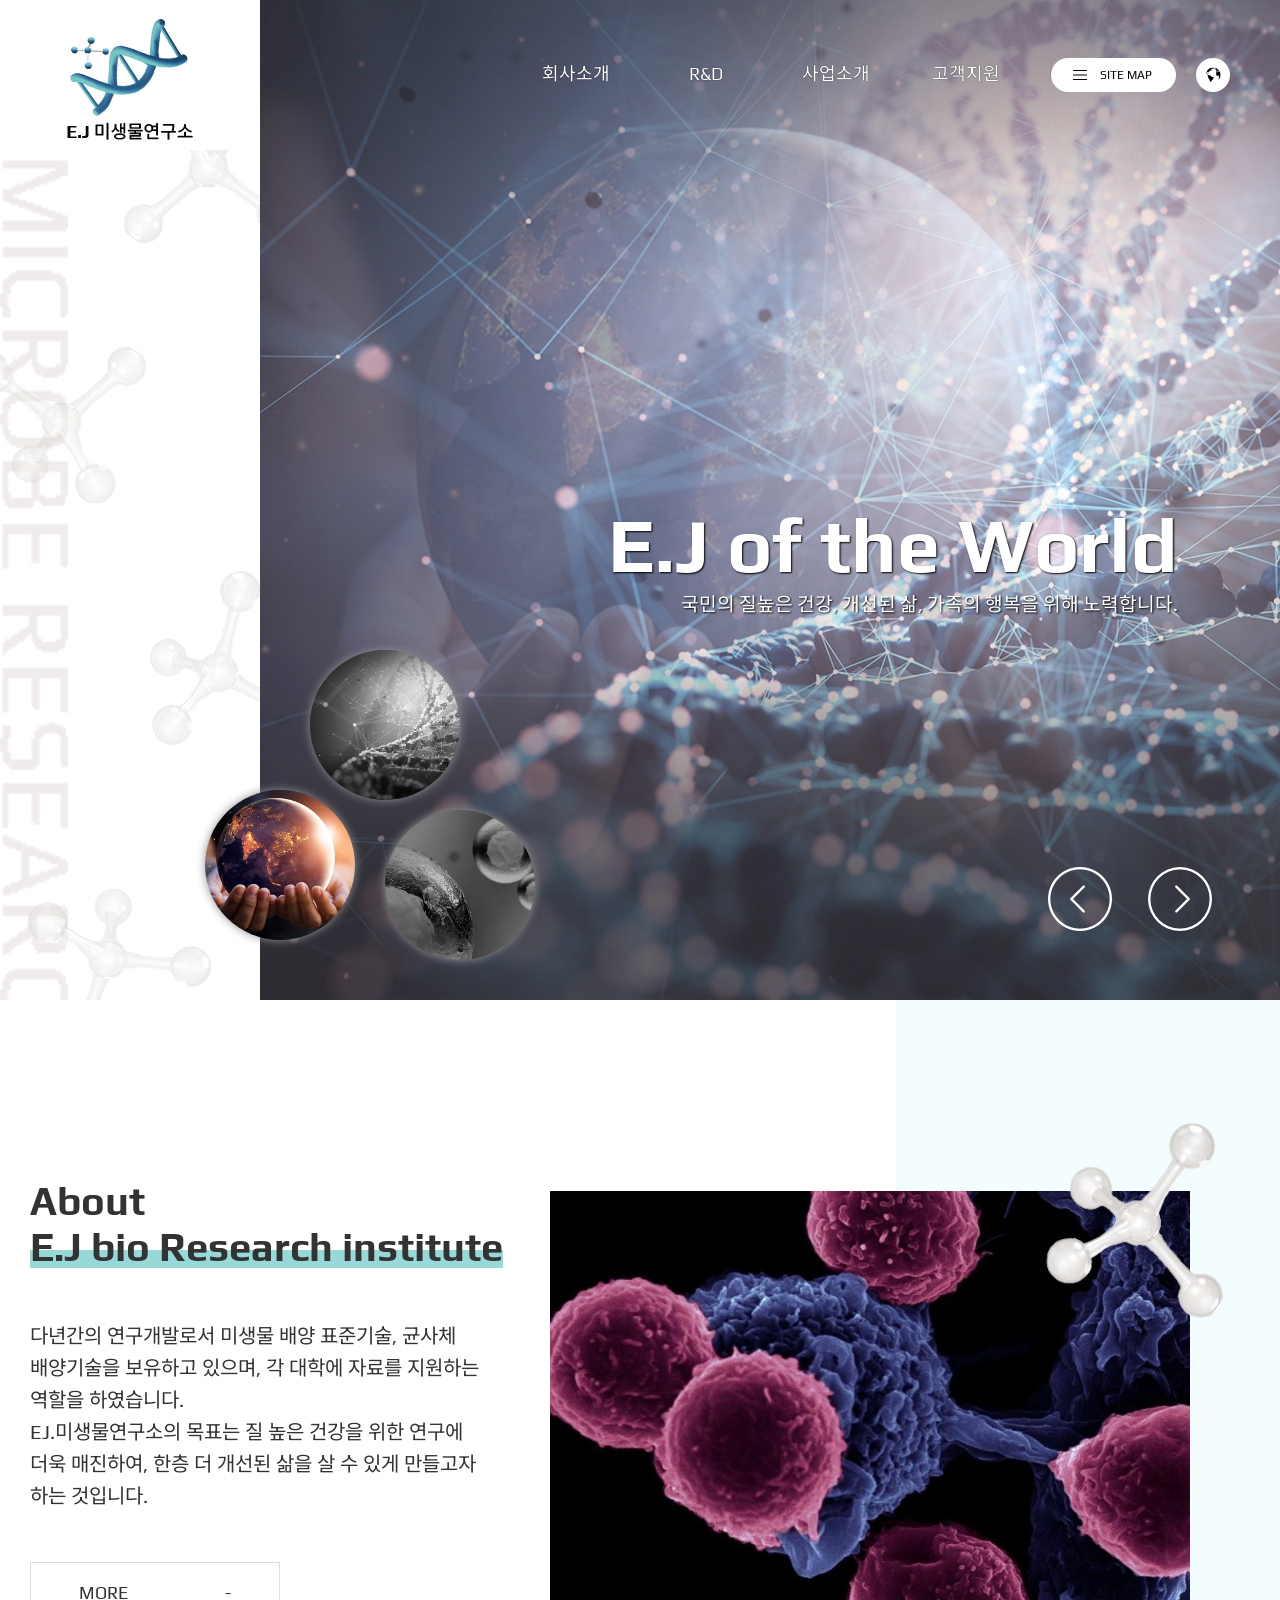
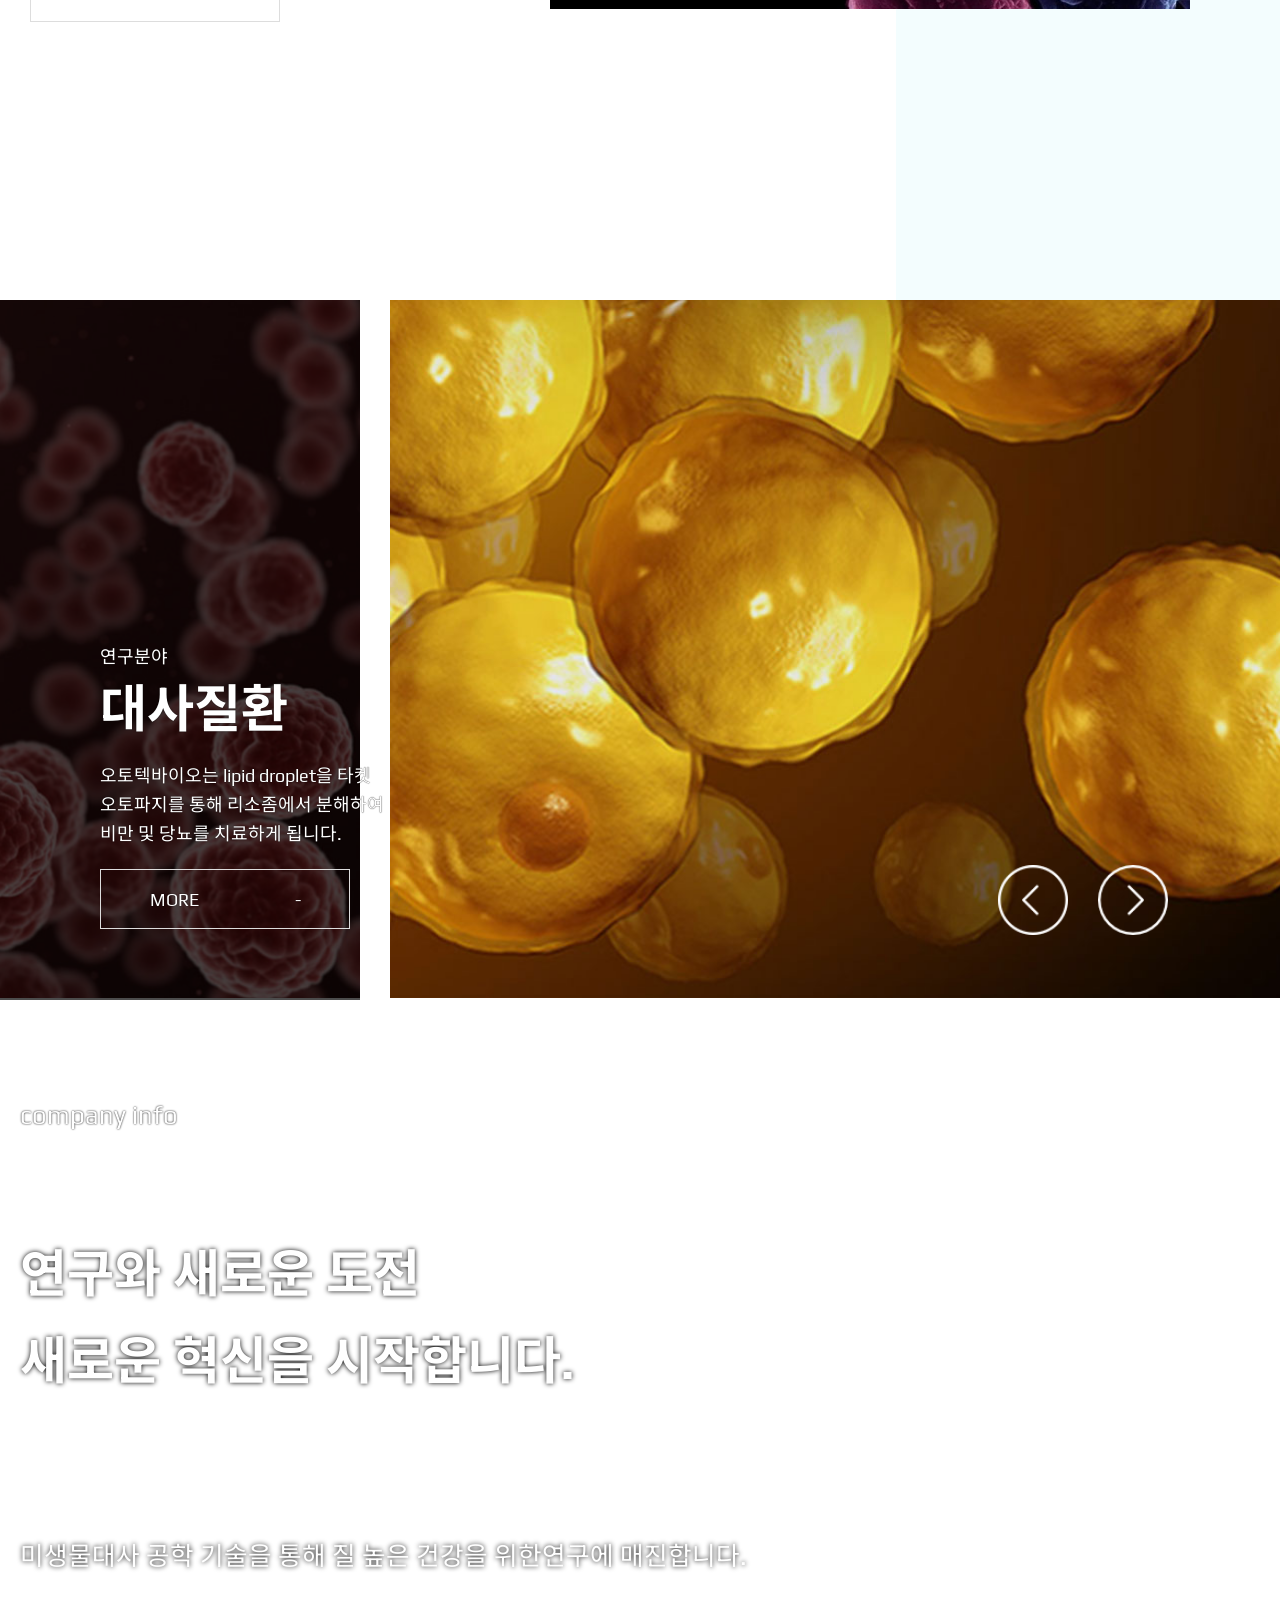
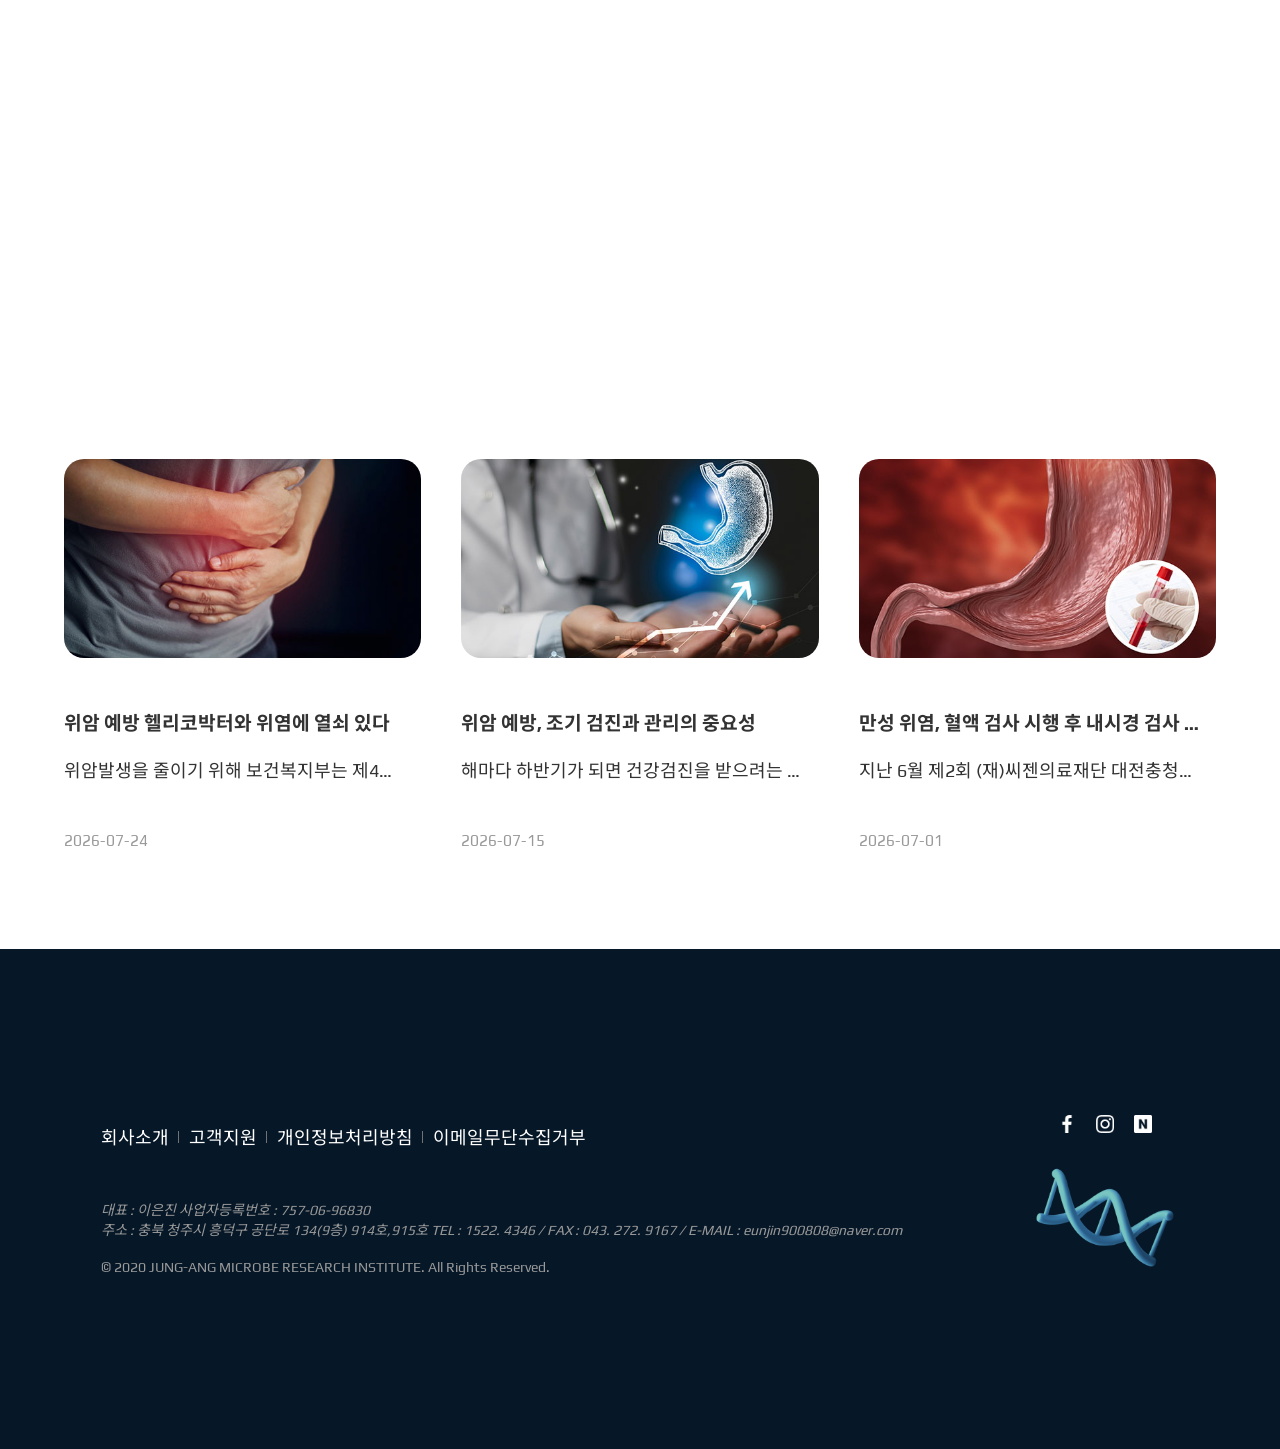
==== commit 81489223: "Update index.html" ====
--- a/index.html
+++ b/index.html
@@ -459,19 +459,19 @@
                             <a href="#"><img src="img/news1.jpg" alt="news1"></a>
                             <h3>위암 예방 헬리코박터와 위염에 열쇠 있다</h3>
                             <p>위암발생을 줄이기 위해 보건복지부는 제4차 암관리계획에서 위암을 ‘예방이 가능한 암’으로 규정하고 헬리코박터균을 조기치료하는 방향을 새로운 검진정책으로 제시했다.</p>
-                            <span>2024-07-24</span>
+                            <span>2026-07-24</span>
                         </li>
                         <li class="c4_contents_2">
                             <a href="#"><img src="img/news2.jpg" alt="news2"></a>
                             <h3>위암 예방, 조기 검진과 관리의 중요성</h3>
                             <p>해마다 하반기가 되면 건강검진을 받으려는 사람들이 많아진다. 건강검진은 건강하다고 생각하지만, 혹시 자각하지 못하는 병이 있을지, 건강 상태를 확인하며 필요한 예방조치를 하고 암을 조기에 발견하는 것이 목적이다.</p>
-                            <span>2024-07-15</span>
+                            <span>2026-07-15</span>
                         </li>
                         <li class="c4_contents_3">
                             <a href="#"><img src="img/news3.jpg" alt="news3"></a>
                             <h3>만성 위염, 혈액 검사 시행 후 내시경 검사 필요해</h3>
                             <p>지난 6월 제2회 (재)씨젠의료재단 대전충청검사센터가 주관한 제 2회 대전충청 진단검사의학 학술 심포지엄에서 더만족병원 내과 안용환 교수는 만성 위염, 패러다임의 전환을 주제로 만성 위염 환자에 혈액검사(비침습적) 검사를 시행하여 위염의 중증도를 평가하고 헬리코박터 균 감염여부를 체크하여 제균치료를 고려하는 것이 필요하다고 발표했다.</p>
-                            <span>2024-07-01</span>
+                            <span>2026-07-01</span>
                         </li>
                     </ul>
 
@@ -517,4 +517,4 @@
             
         </div><!-- wrap -->
     </body>
-    </html>+    </html>
